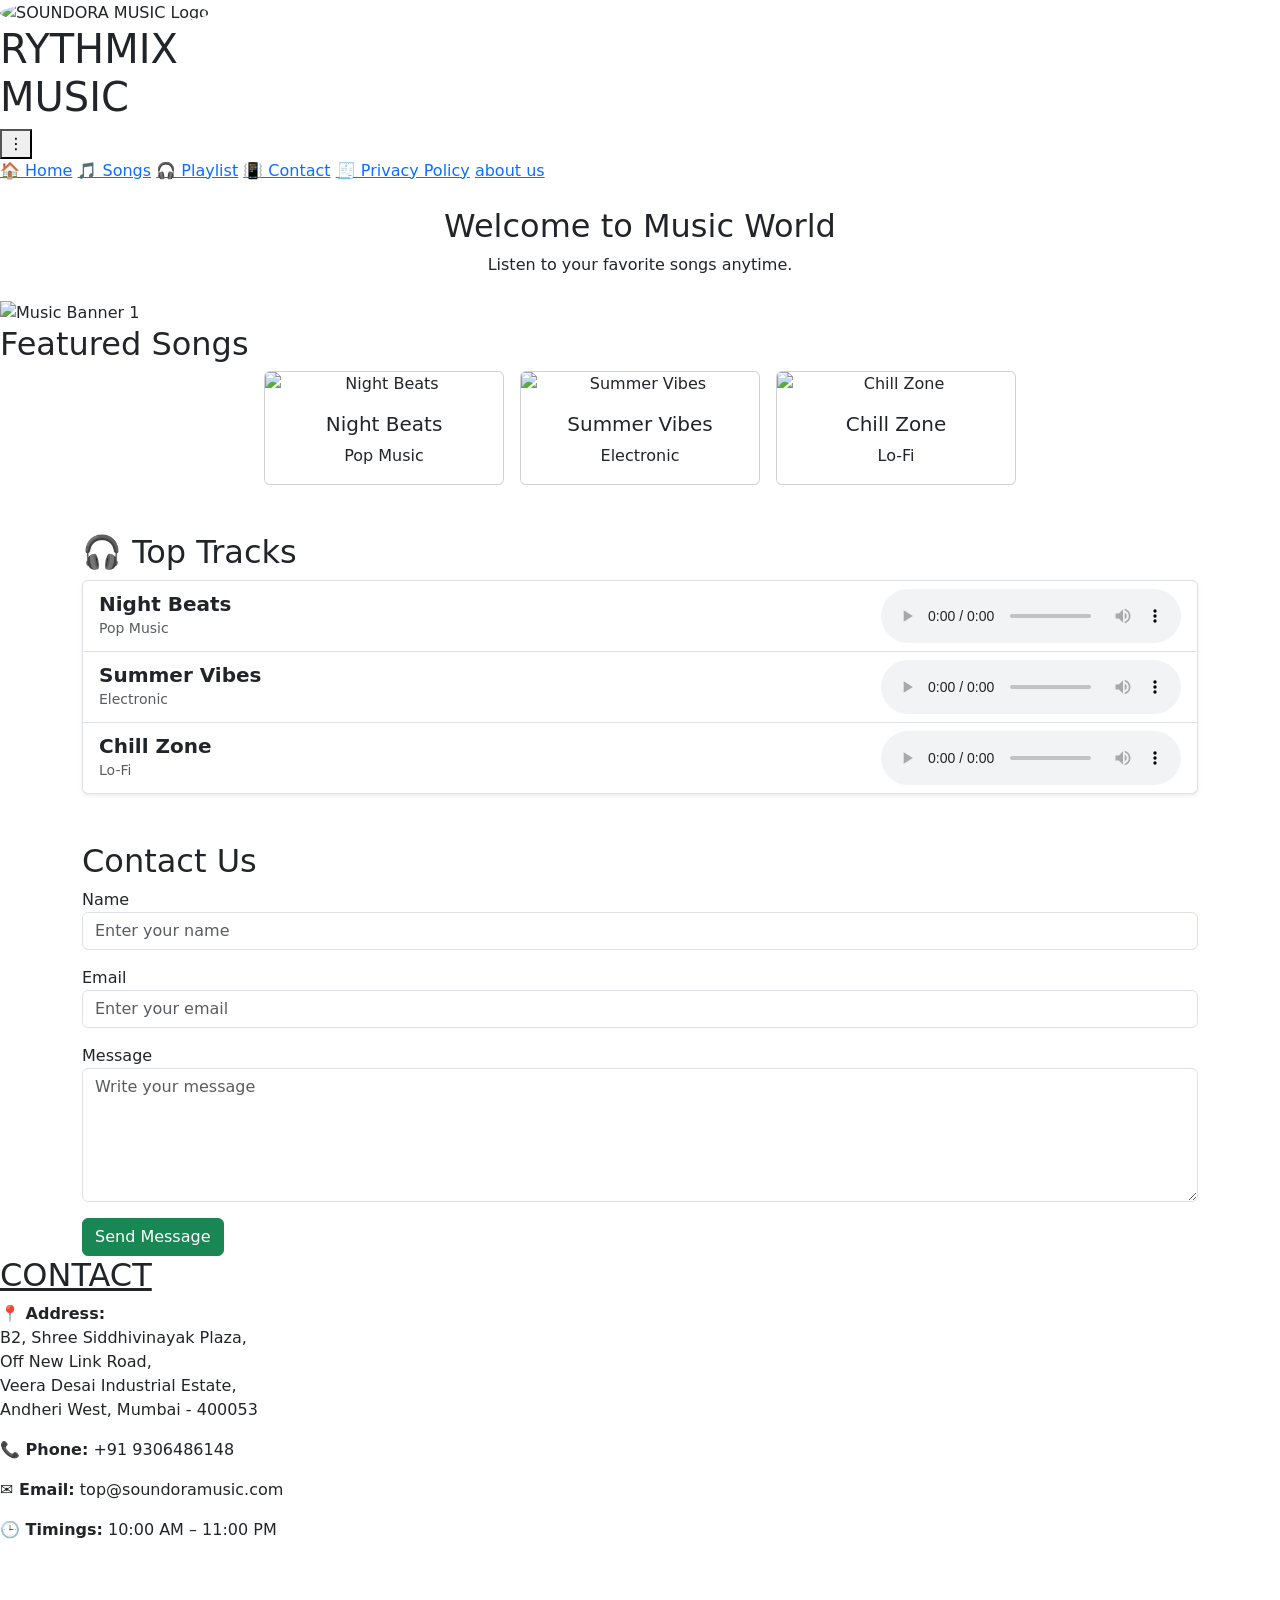
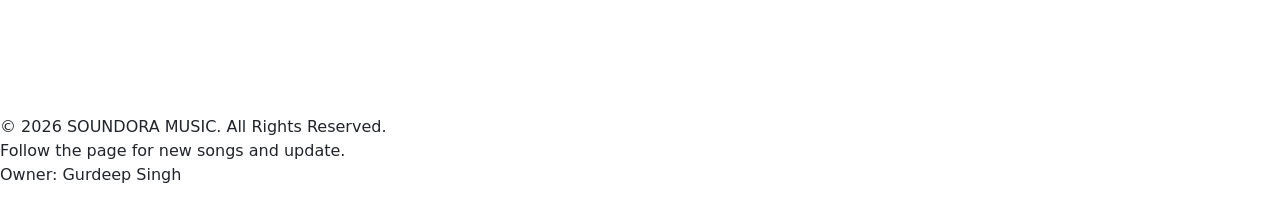
==== index.html @ fdf4f631 "Initial commit" ====
<!DOCTYPE html>
<html lang="en">
<head>
    <meta charset="UTF-8">
    <meta name="viewport" content="width=device-width, initial-scale=1.0">
    <title>RYTHMIX MUSIC</title>

    <link href="https://cdn.jsdelivr.net/npm/bootstrap@5.3.8/dist/css/bootstrap.min.css" rel="stylesheet">

    <link rel="stylesheet" href="style.css">
</head>

<body>

    <section class="header" id="home">
        <header class="header-box">
            <img src="images/logo2.png" alt="SOUNDORA MUSIC Logo" class="rounded-circle img-fluid logo">
            <h1 class="sound">RYTHMIX<br>MUSIC</h1>
        </header>
    </section>

    <div class="menu-container">
        <button class="dot-btn" onclick="toggleMenu()">⋮</button>
        <div id="menu" class="menu">
            <a href="index.html">🏠 Home</a>
            <a href="#songs">🎵 Songs</a>
            <a href="#playlist">🎧 Playlist</a>
            <a href="contact.html">📳 Contact</a>
            <a href="privacy_policy.html">🧾 Privacy Policy</a>
            <a href="about_us.html">about us</a>
        </div>
    </div>

    <section class="hero text-center my-4">
        <h2>Welcome to Music World</h2>
        <p>Listen to your favorite songs anytime.</p>
    </section>

    <div id="musicCarousel" class="carousel slide" data-bs-ride="carousel">
        <div class="carousel-inner">
            <div class="carousel-item active">
                <img src="m1.jpg" class="d-block w-100" alt="Music Banner 1">
            </div>
            <div class="carousel-item">
                <img src="m2.jpg" class="d-block w-100" alt="Music Banner 2">
            </div>
            <div class="carousel-item">
                <img src="m3.jpg" class="d-block w-100" alt="Music Banner 3">
            </div>
        </div>
    </div>

    <section id="songs">
        <h2 class="section-title">Featured Songs</h2>
        <div class="carousel1 d-flex flex-wrap justify-content-center gap-3">
            
            <div class="card text-center" style="width: 15rem;">
                <img src="https://picsum.photos/300/300?1" class="card-img-top" alt="Night Beats">
                <div class="card-body">
                    <h3 class="card-title h5">Night Beats</h3>
                    <p class="card-text">Pop Music</p>
                </div>
            </div>

            <div class="card text-center" style="width: 15rem;">
                <img src="https://picsum.photos/300/300?2" class="card-img-top" alt="Summer Vibes">
                <div class="card-body">
                    <h3 class="card-title h5">Summer Vibes</h3>
                    <p class="card-text">Electronic</p>
                </div>
            </div>

            <div class="card text-center" style="width: 15rem;">
                <img src="https://picsum.photos/300/300?3" class="card-img-top" alt="Chill Zone">
                <div class="card-body">
                    <h3 class="card-title h5">Chill Zone</h3>
                    <p class="card-text">Lo-Fi</p>
                </div>
            </div>

        </div>
    </section>

    <section id="playlist" class="container mt-5 mb-5">
        <h2 class="section-title">🎧 Top Tracks</h2>

        <div class="list-group shadow-sm">
            <div class="list-group-item d-flex justify-content-between align-items-center music-item">
                <div>
                    <h5 class="mb-0 fw-bold text-dark">Night Beats</h5>
                    <small class="text-muted">Pop Music</small>
                </div>
                <audio controls class="custom-audio">
                    <source src="song/song1.mp3" type="audio/mpeg">
                    Your browser does not support the audio element.
                </audio>
            </div>

            <div class="list-group-item d-flex justify-content-between align-items-center music-item">
                <div>
                    <h5 class="mb-0 fw-bold text-dark">Summer Vibes</h5>
                    <small class="text-muted">Electronic</small>
                </div>
                <audio controls class="custom-audio">
                    <source src="song/song2.mp3" type="audio/mpeg">
                </audio>
            </div>

            <div class="list-group-item d-flex justify-content-between align-items-center music-item">
                <div>
                    <h5 class="mb-0 fw-bold text-dark">Chill Zone</h5>
                    <small class="text-muted">Lo-Fi</small>
                </div>
                <audio controls class="custom-audio">
                    <source src="song/song3.mp3" type="audio/mpeg">
                </audio>
            </div>
        </div>
    </section>
       
    <div class="container">
    <div class="contact-box">

        <h2>Contact Us</h2>

        <form class="form1">

            <div class="mb-3">
                <label>Name</label>
                <input type="text" class="form-control" placeholder="Enter your name">
            </div>

            <div class="mb-3">
                <label>Email</label>
                <input type="email" class="form-control" placeholder="Enter your email">
            </div>

            <div class="mb-3">
                <label>Message</label>
                <textarea class="form-control" rows="5" placeholder="Write your message"></textarea>
            </div>

            <button type="submit" class="btn btn-success" id="btn1">
                Send Message
            </button>

        </form>

    </div>
</div>
     
    <footer id="contact">
        <h2 class="footer-title"><u>CONTACT</u></h2>

        <div class="contact-info-box">
            <p><strong>📍 Address:</strong><br>
            B2, Shree Siddhivinayak Plaza,<br>
            Off New Link Road,<br>
            Veera Desai Industrial Estate,<br>
            Andheri West, Mumbai - 400053</p>

            <p><strong>📞 Phone:</strong> +91 9306486148</p>
            <p><strong>✉️ Email:</strong> top@soundoramusic.com</p>
            <p><strong>🕒 Timings:</strong> 10:00 AM – 11:00 PM</p>

            <iframe
                src="https://maps.google.com/maps?q=Veera%20Desai%20Industrial%20Estate,%20Andheri%20West,%20Mumbai&t=&z=13&ie=UTF8&iwloc=&output=embed"
                class="map-frame" allowfullscreen="" loading="lazy">
            </iframe>
        </div>


        <p class="copyright">
            © 2026 SOUNDORA MUSIC. All Rights Reserved.<br>
            Follow the page for new songs and update.<br>
            Owner: Gurdeep Singh
        </p>
    </footer>

    <script>
        function toggleMenu() {
            document.getElementById("menu").classList.toggle("show");
        }
    </script>
    <script src="https://cdn.jsdelivr.net/npm/bootstrap@5.3.8/dist/js/bootstrap.bundle.min.js"></script>

</body>
</html>
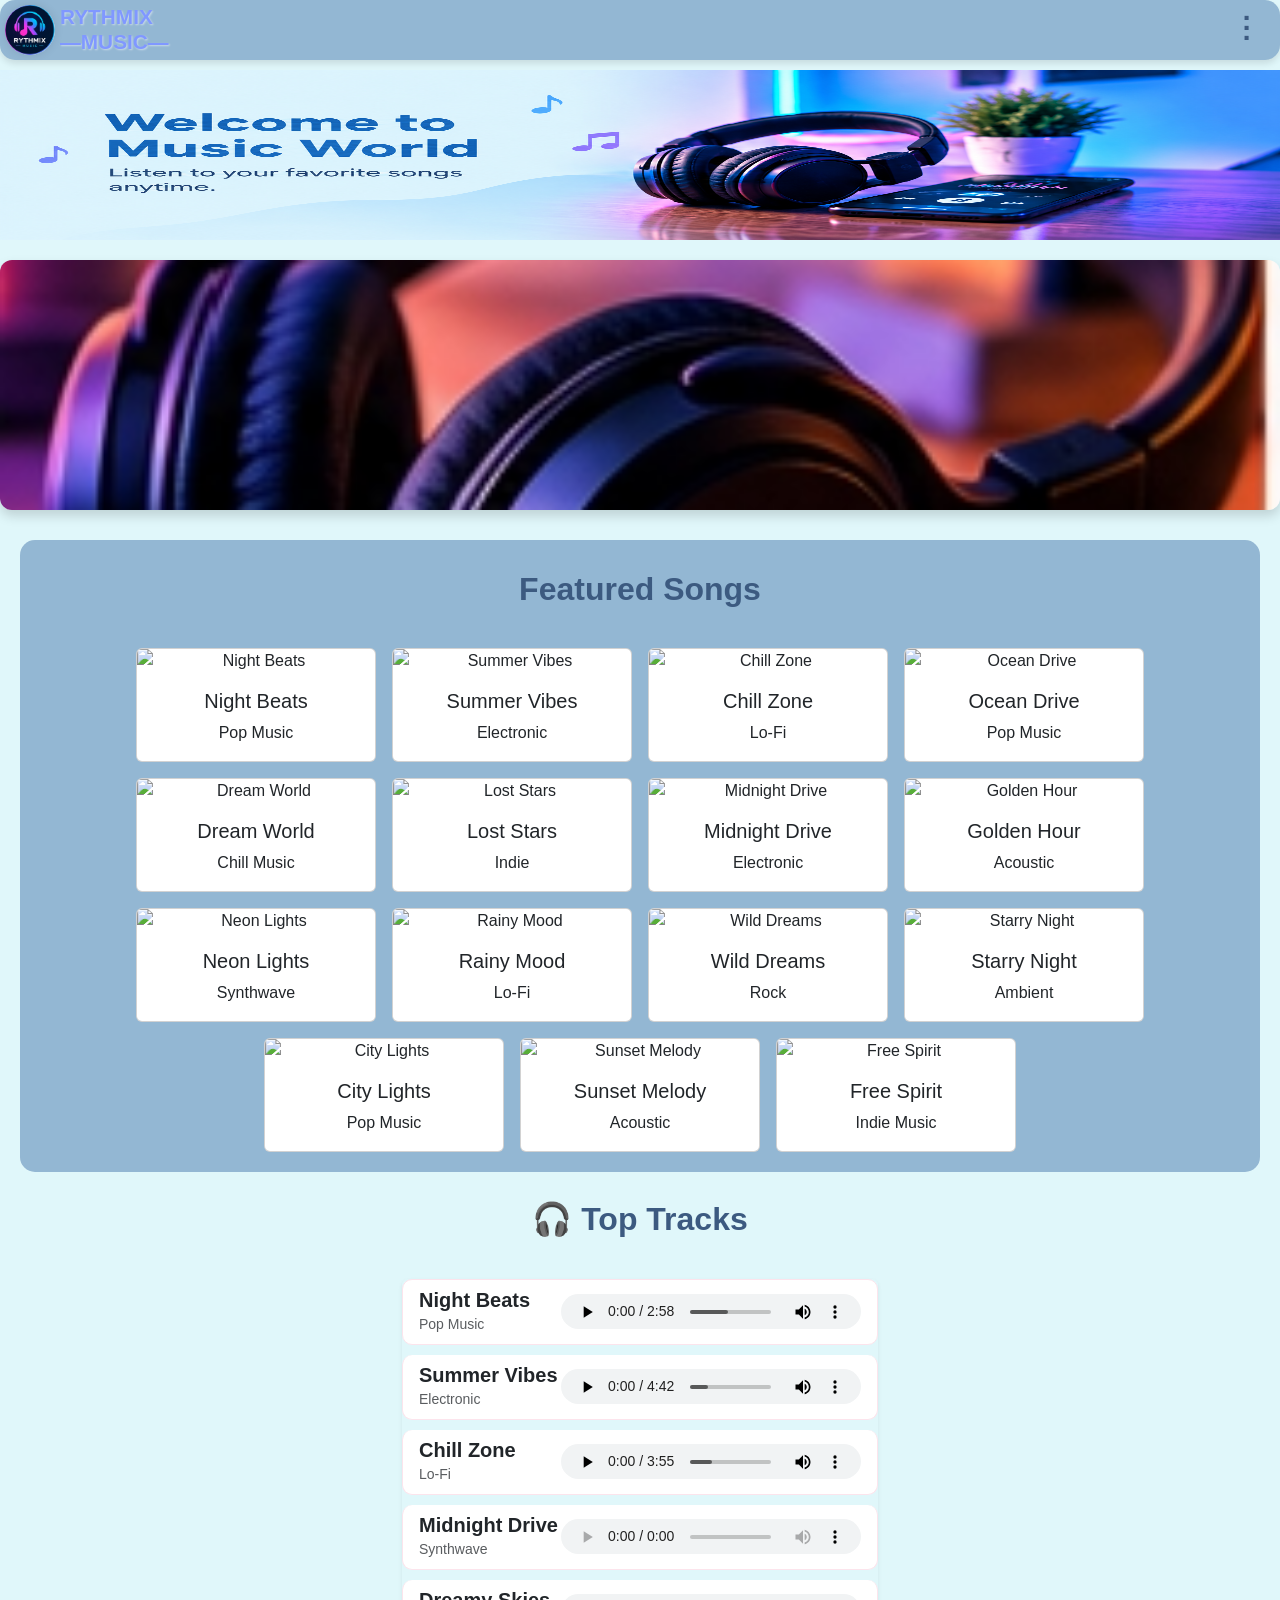
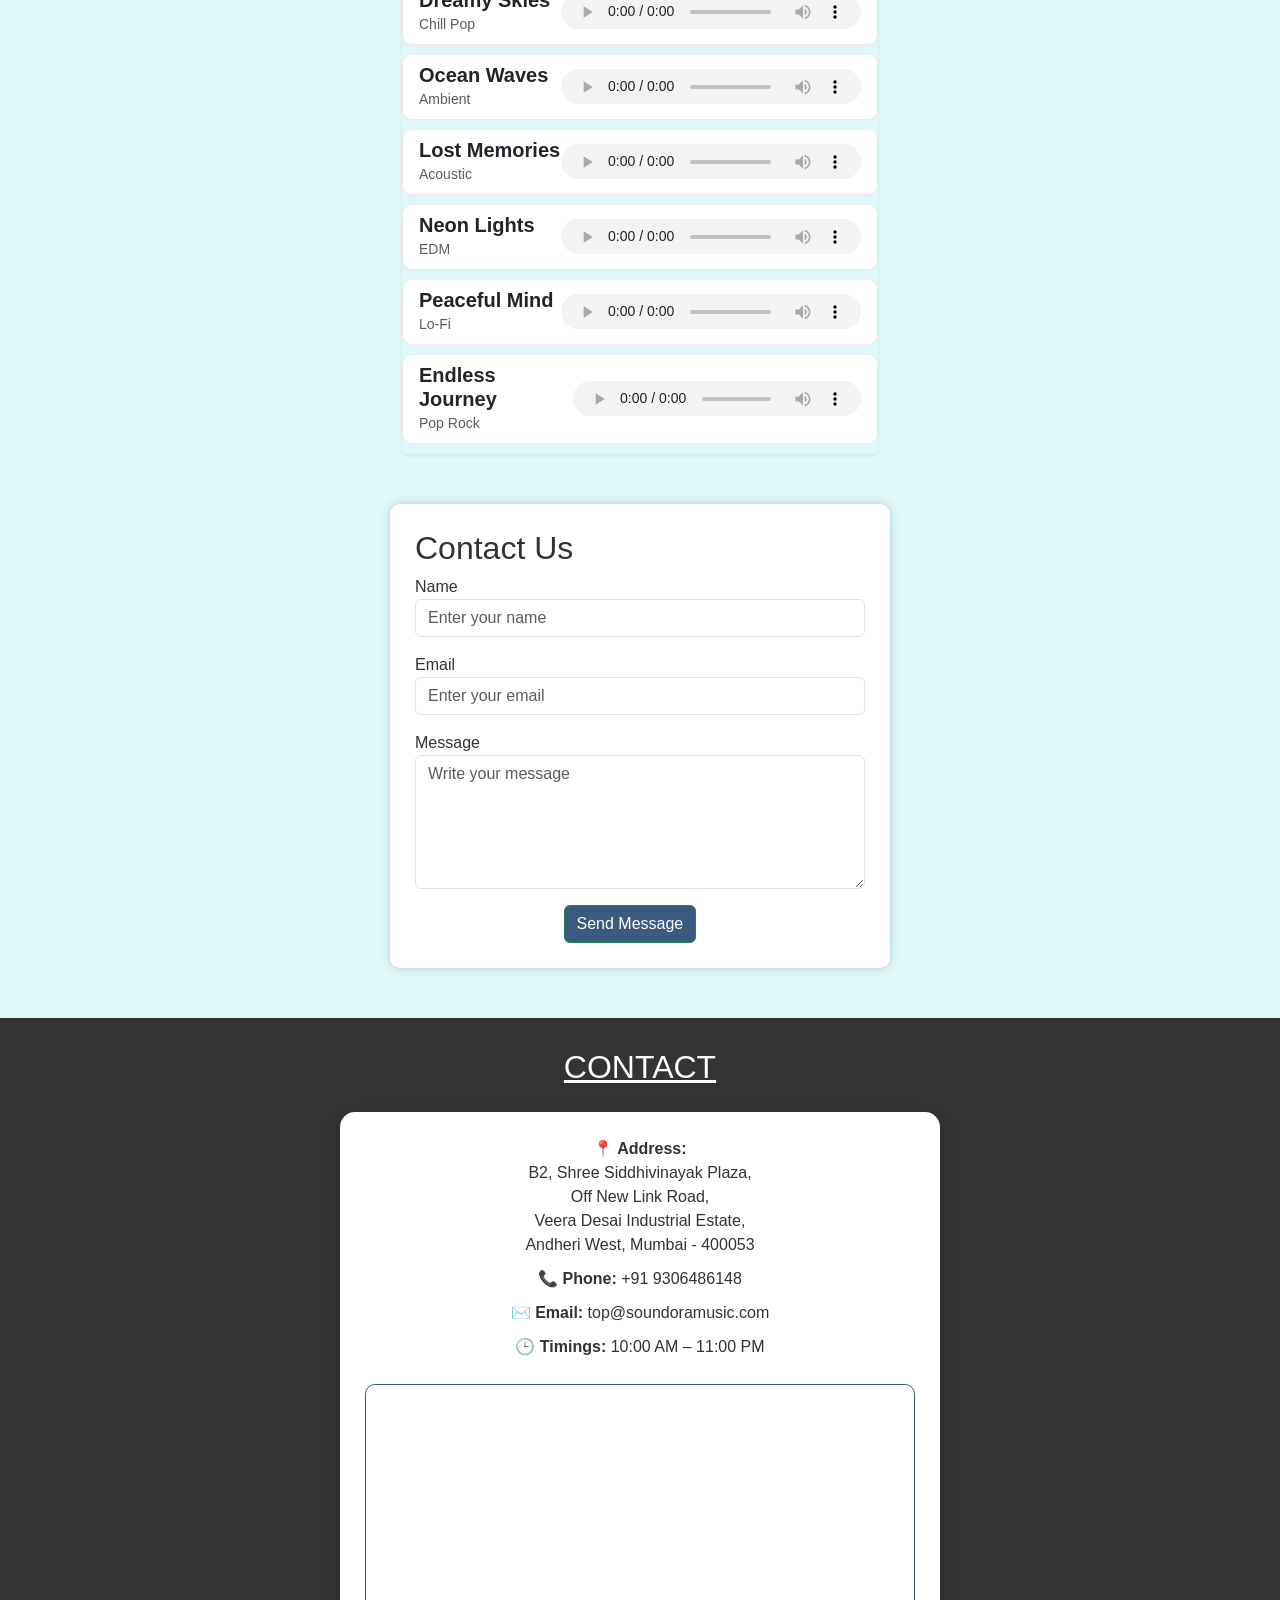
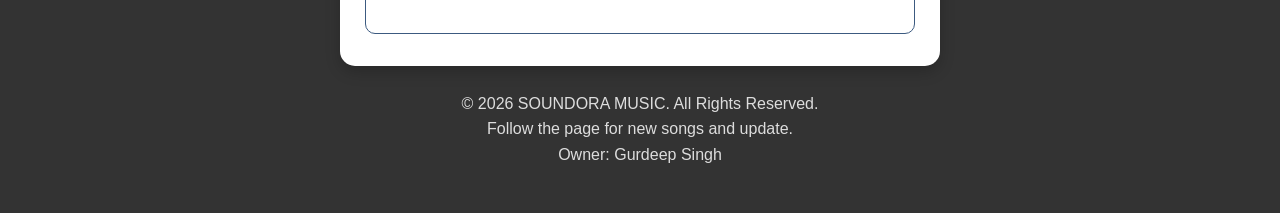
==== commit bc2cab2e: "Rename Index.html to index.html" ====
--- a/index.html
+++ b/index.html
@@ -7,15 +7,15 @@
 
     <link href="https://cdn.jsdelivr.net/npm/bootstrap@5.3.8/dist/css/bootstrap.min.css" rel="stylesheet">
 
-    <link rel="stylesheet" href="style.css">
+    <link rel="stylesheet" href="index.css">
 </head>
 
 <body>
 
     <section class="header" id="home">
         <header class="header-box">
-            <img src="images/logo2.png" alt="SOUNDORA MUSIC Logo" class="rounded-circle img-fluid logo">
-            <h1 class="sound">RYTHMIX<br>MUSIC</h1>
+            <img src="assets/images/img1.jpg" alt="SOUNDORA MUSIC Logo" class="rounded-circle img-fluid logo">
+            <h1>RYTHMIX<br>—MUSIC—</h1>
         </header>
     </section>
 
@@ -27,96 +27,272 @@
             <a href="#playlist">🎧 Playlist</a>
             <a href="contact.html">📳 Contact</a>
             <a href="privacy_policy.html">🧾 Privacy Policy</a>
-            <a href="about_us.html">about us</a>
-        </div>
-    </div>
-
-    <section class="hero text-center my-4">
-        <h2>Welcome to Music World</h2>
-        <p>Listen to your favorite songs anytime.</p>
+        </div>
+    </div>
+
+    <section>
+        <img class="head-img" src="assets/images/img6.png" alt="">
     </section>
 
     <div id="musicCarousel" class="carousel slide" data-bs-ride="carousel">
         <div class="carousel-inner">
             <div class="carousel-item active">
-                <img src="m1.jpg" class="d-block w-100" alt="Music Banner 1">
+                <img src="assets/images/img2.jpg" class="d-block w-100" alt="Music Banner 1">
             </div>
             <div class="carousel-item">
-                <img src="m2.jpg" class="d-block w-100" alt="Music Banner 2">
+                <img src="assets/images/img3.jpg" class="d-block w-100" alt="Music Banner 2">
             </div>
             <div class="carousel-item">
-                <img src="m3.jpg" class="d-block w-100" alt="Music Banner 3">
-            </div>
-        </div>
-    </div>
-
+                <img src="assets/images/img4.jpg" class="d-block w-100" alt="Music Banner 3">
+            </div>
+        </div>
+    </div>
+    
     <section id="songs">
-        <h2 class="section-title">Featured Songs</h2>
-        <div class="carousel1 d-flex flex-wrap justify-content-center gap-3">
-            
-            <div class="card text-center" style="width: 15rem;">
-                <img src="https://picsum.photos/300/300?1" class="card-img-top" alt="Night Beats">
-                <div class="card-body">
-                    <h3 class="card-title h5">Night Beats</h3>
-                    <p class="card-text">Pop Music</p>
-                </div>
-            </div>
-
-            <div class="card text-center" style="width: 15rem;">
-                <img src="https://picsum.photos/300/300?2" class="card-img-top" alt="Summer Vibes">
-                <div class="card-body">
-                    <h3 class="card-title h5">Summer Vibes</h3>
-                    <p class="card-text">Electronic</p>
-                </div>
-            </div>
-
-            <div class="card text-center" style="width: 15rem;">
-                <img src="https://picsum.photos/300/300?3" class="card-img-top" alt="Chill Zone">
-                <div class="card-body">
-                    <h3 class="card-title h5">Chill Zone</h3>
-                    <p class="card-text">Lo-Fi</p>
-                </div>
-            </div>
-
-        </div>
-    </section>
+    <h2 class="section-title">Featured Songs</h2>
+
+    <div class="carousel1 d-flex flex-wrap justify-content-center gap-3">
+
+        <div class="card text-center" style="width: 15rem;">
+            <img src="https://picsum.photos/300/300?1" class="card-img-top" alt="Night Beats">
+            <div class="card-body">
+                <h3 class="card-title h5">Night Beats</h3>
+                <p class="card-text">Pop Music</p>
+            </div>
+        </div>
+
+        <div class="card text-center" style="width: 15rem;">
+            <img src="https://picsum.photos/300/300?2" class="card-img-top" alt="Summer Vibes">
+            <div class="card-body">
+                <h3 class="card-title h5">Summer Vibes</h3>
+                <p class="card-text">Electronic</p>
+            </div>
+        </div>
+
+        <div class="card text-center" style="width: 15rem;">
+            <img src="https://picsum.photos/300/300?3" class="card-img-top" alt="Chill Zone">
+            <div class="card-body">
+                <h3 class="card-title h5">Chill Zone</h3>
+                <p class="card-text">Lo-Fi</p>
+            </div>
+        </div>
+
+        <div class="card text-center" style="width: 15rem;">
+            <img src="https://picsum.photos/300/300?4" class="card-img-top" alt="Ocean Drive">
+            <div class="card-body">
+                <h3 class="card-title h5">Ocean Drive</h3>
+                <p class="card-text">Pop Music</p>
+            </div>
+        </div>
+
+        <div class="card text-center" style="width: 15rem;">
+            <img src="https://picsum.photos/300/300?5" class="card-img-top" alt="Dream World">
+            <div class="card-body">
+                <h3 class="card-title h5">Dream World</h3>
+                <p class="card-text">Chill Music</p>
+            </div>
+        </div>
+
+        <div class="card text-center" style="width: 15rem;">
+            <img src="https://picsum.photos/300/300?6" class="card-img-top" alt="Lost Stars">
+            <div class="card-body">
+                <h3 class="card-title h5">Lost Stars</h3>
+                <p class="card-text">Indie</p>
+            </div>
+        </div>
+
+        <div class="card text-center" style="width: 15rem;">
+            <img src="https://picsum.photos/300/300?7" class="card-img-top" alt="Midnight Drive">
+            <div class="card-body">
+                <h3 class="card-title h5">Midnight Drive</h3>
+                <p class="card-text">Electronic</p>
+            </div>
+        </div>
+
+        <div class="card text-center" style="width: 15rem;">
+            <img src="https://picsum.photos/300/300?8" class="card-img-top" alt="Golden Hour">
+            <div class="card-body">
+                <h3 class="card-title h5">Golden Hour</h3>
+                <p class="card-text">Acoustic</p>
+            </div>
+        </div>
+
+        <div class="card text-center" style="width: 15rem;">
+            <img src="https://picsum.photos/300/300?9" class="card-img-top" alt="Neon Lights">
+            <div class="card-body">
+                <h3 class="card-title h5">Neon Lights</h3>
+                <p class="card-text">Synthwave</p>
+            </div>
+        </div>
+
+        <div class="card text-center" style="width: 15rem;">
+            <img src="https://picsum.photos/300/300?10" class="card-img-top" alt="Rainy Mood">
+            <div class="card-body">
+                <h3 class="card-title h5">Rainy Mood</h3>
+                <p class="card-text">Lo-Fi</p>
+            </div>
+        </div>
+
+        <div class="card text-center" style="width: 15rem;">
+            <img src="https://picsum.photos/300/300?11" class="card-img-top" alt="Wild Dreams">
+            <div class="card-body">
+                <h3 class="card-title h5">Wild Dreams</h3>
+                <p class="card-text">Rock</p>
+            </div>
+        </div>
+
+        <div class="card text-center" style="width: 15rem;">
+            <img src="https://picsum.photos/300/300?12" class="card-img-top" alt="Starry Night">
+            <div class="card-body">
+                <h3 class="card-title h5">Starry Night</h3>
+                <p class="card-text">Ambient</p>
+            </div>
+        </div>
+
+        <div class="card text-center" style="width: 15rem;">
+            <img src="https://picsum.photos/300/300?13" class="card-img-top" alt="City Lights">
+            <div class="card-body">
+                <h3 class="card-title h5">City Lights</h3>
+                <p class="card-text">Pop Music</p>
+            </div>
+        </div>
+
+        <div class="card text-center" style="width: 15rem;">
+            <img src="https://picsum.photos/300/300?14" class="card-img-top" alt="Sunset Melody">
+            <div class="card-body">
+                <h3 class="card-title h5">Sunset Melody</h3>
+                <p class="card-text">Acoustic</p>
+            </div>
+        </div>
+
+        <div class="card text-center" style="width: 15rem;">
+            <img src="https://picsum.photos/300/300?15" class="card-img-top" alt="Free Spirit">
+            <div class="card-body">
+                <h3 class="card-title h5">Free Spirit</h3>
+                <p class="card-text">Indie Music</p>
+            </div>
+        </div>
+
+    </div>
+</section>
 
     <section id="playlist" class="container mt-5 mb-5">
-        <h2 class="section-title">🎧 Top Tracks</h2>
-
-        <div class="list-group shadow-sm">
-            <div class="list-group-item d-flex justify-content-between align-items-center music-item">
-                <div>
-                    <h5 class="mb-0 fw-bold text-dark">Night Beats</h5>
-                    <small class="text-muted">Pop Music</small>
-                </div>
-                <audio controls class="custom-audio">
-                    <source src="song/song1.mp3" type="audio/mpeg">
-                    Your browser does not support the audio element.
-                </audio>
-            </div>
-
-            <div class="list-group-item d-flex justify-content-between align-items-center music-item">
-                <div>
-                    <h5 class="mb-0 fw-bold text-dark">Summer Vibes</h5>
-                    <small class="text-muted">Electronic</small>
-                </div>
-                <audio controls class="custom-audio">
-                    <source src="song/song2.mp3" type="audio/mpeg">
-                </audio>
-            </div>
-
-            <div class="list-group-item d-flex justify-content-between align-items-center music-item">
-                <div>
-                    <h5 class="mb-0 fw-bold text-dark">Chill Zone</h5>
-                    <small class="text-muted">Lo-Fi</small>
-                </div>
-                <audio controls class="custom-audio">
-                    <source src="song/song3.mp3" type="audio/mpeg">
-                </audio>
-            </div>
-        </div>
-    </section>
+    <h2 class="section-title">🎧 Top Tracks</h2>
+
+    <div class="list-group shadow-sm">
+
+        <!-- Song 1 -->
+        <div class="list-group-item d-flex justify-content-between align-items-center music-item">
+            <div>
+                <h5 class="mb-0 fw-bold text-dark">Night Beats</h5>
+                <small class="text-muted">Pop Music</small>
+            </div>
+            <audio controls class="custom-audio">
+                <source src="assets/songs/song1.mp3" type="audio/mpeg">
+            </audio>
+        </div>
+
+        <!-- Song 2 -->
+        <div class="list-group-item d-flex justify-content-between align-items-center music-item">
+            <div>
+                <h5 class="mb-0 fw-bold text-dark">Summer Vibes</h5>
+                <small class="text-muted">Electronic</small>
+            </div>
+            <audio controls class="custom-audio">
+                <source src="assets/songs/song2.mp3" type="audio/mpeg">
+            </audio>
+        </div>
+
+        <!-- Song 3 -->
+        <div class="list-group-item d-flex justify-content-between align-items-center music-item">
+            <div>
+                <h5 class="mb-0 fw-bold text-dark">Chill Zone</h5>
+                <small class="text-muted">Lo-Fi</small>
+            </div>
+            <audio controls class="custom-audio">
+                <source src="assets/songs/song3.mp3" type="audio/mpeg">
+            </audio>
+        </div>
+
+        <!-- Song 4 -->
+        <div class="list-group-item d-flex justify-content-between align-items-center music-item">
+            <div>
+                <h5 class="mb-0 fw-bold text-dark">Midnight Drive</h5>
+                <small class="text-muted">Synthwave</small>
+            </div>
+            <audio controls class="custom-audio">
+                <source src="assets/songs/song4.mp3" type="audio/mpeg">
+            </audio>
+        </div>
+
+        <!-- Song 5 -->
+        <div class="list-group-item d-flex justify-content-between align-items-center music-item">
+            <div>
+                <h5 class="mb-0 fw-bold text-dark">Dreamy Skies</h5>
+                <small class="text-muted">Chill Pop</small>
+            </div>
+            <audio controls class="custom-audio">
+                <source src="assets/songs/song5.mp3" type="audio/mpeg">
+            </audio>
+        </div>
+
+        <!-- Song 6 -->
+        <div class="list-group-item d-flex justify-content-between align-items-center music-item">
+            <div>
+                <h5 class="mb-0 fw-bold text-dark">Ocean Waves</h5>
+                <small class="text-muted">Ambient</small>
+            </div>
+            <audio controls class="custom-audio">
+                <source src="assets/songs/song6.mp3" type="audio/mpeg">
+            </audio>
+        </div>
+
+        <!-- Song 7 -->
+        <div class="list-group-item d-flex justify-content-between align-items-center music-item">
+            <div>
+                <h5 class="mb-0 fw-bold text-dark">Lost Memories</h5>
+                <small class="text-muted">Acoustic</small>
+            </div>
+            <audio controls class="custom-audio">
+                <source src="assets/songs/song7.mp3" type="audio/mpeg">
+            </audio>
+        </div>
+
+        <!-- Song 8 -->
+        <div class="list-group-item d-flex justify-content-between align-items-center music-item">
+            <div>
+                <h5 class="mb-0 fw-bold text-dark">Neon Lights</h5>
+                <small class="text-muted">EDM</small>
+            </div>
+            <audio controls class="custom-audio">
+                <source src="assets/songs/song8.mp3" type="audio/mpeg">
+            </audio>
+        </div>
+
+        <!-- Song 9 -->
+        <div class="list-group-item d-flex justify-content-between align-items-center music-item">
+            <div>
+                <h5 class="mb-0 fw-bold text-dark">Peaceful Mind</h5>
+                <small class="text-muted">Lo-Fi</small>
+            </div>
+            <audio controls class="custom-audio">
+                <source src="assets/songs/song9.mp3" type="audio/mpeg">
+            </audio>
+        </div>
+
+        <!-- Song 10 -->
+        <div class="list-group-item d-flex justify-content-between align-items-center music-item">
+            <div>
+                <h5 class="mb-0 fw-bold text-dark">Endless Journey</h5>
+                <small class="text-muted">Pop Rock</small>
+            </div>
+            <audio controls class="custom-audio">
+                <source src="assets/songs/song10.mp3" type="audio/mpeg">
+            </audio>
+        </div>
+
+    </div>
+</section>
        
     <div class="container">
     <div class="contact-box">
--- a/index.css
+++ b/index.css
@@ -0,0 +1,240 @@
+body {
+    background-color: #E0F7FA; 
+    font-family: 'Segoe UI', Tahoma, Geneva, Verdana, sans-serif;
+    color: #333;
+    margin: 0;
+    padding: 0;
+    overflow-x: hidden;
+}
+
+.section-title {
+    text-align: center;
+    color: #3C5A80;
+    font-weight: bold;
+    margin: 30px 0 20px 0;
+}
+
+.header{
+    height: 70px;
+    width: 100vm;
+    
+}
+.header-box {
+    display: flex;
+    align-items: center;
+    background-color: #93B7D3;
+    border-radius:15px;
+    box-shadow: 0 4px 6px rgba(0, 0, 0, 0.1);
+}
+
+.logo {
+    width: 50px;
+    height: 50px;
+    object-fit: cover;
+    margin: 5px;
+    box-shadow: 0 0 10px rgba(0, 0, 0, 0.1);
+}
+
+.header h1{
+    font-size: 1.3rem;
+    font-weight: bold;
+    color: #8098ff;
+    margin: 0;
+    text-shadow: 1px 1px 2px rgba(255, 255, 255, 0.5);
+}
+
+.head-img{
+    height: 170px;
+    width: 100vw;
+    margin-bottom: 20px;
+}
+
+.menu-container {
+    position: absolute;
+    top: 7px;
+    right: 10px;
+    z-index: 1000;
+}
+
+.dot-btn {
+    background: transparent;
+    border: none;
+    font-size: 28px;
+    color: #3C5A80;
+    cursor: pointer;
+    font-weight: bold;
+    padding: 0 10px;
+}
+
+.menu {
+    display: none;
+    position: absolute;
+    top: 40px;
+    right: 0;
+    background-color: #ffffff;
+    box-shadow: 0 8px 16px rgba(0, 0, 0, 0.2);
+    border-radius: 8px;
+    flex-direction: column;
+    min-width: 160px;
+    overflow: hidden;
+}
+
+.menu.show {
+    display: flex;
+}
+
+.menu a {
+    padding: 12px 16px;
+    text-decoration: none;
+    color: #333;
+    font-weight: 500;
+    border-bottom: 1px solid #f1f1f1;
+    transition: background-color 0.3s;
+}
+
+.menu a:hover {
+    background-color: #ffe4e1;
+    color: #3C5A80;
+}
+
+.hero{
+    background-image: url("img1.jpg");
+    background-size: cover;
+}
+.hero h2 {
+    color: #3C5A80;
+    font-weight: bold;
+    text-shadow: 1px 1px 3px rgba(0,0,0,0.1);
+    background-image: url("img1.jpg");
+    background-size: cover;
+}
+
+.hero p {
+    font-size: 1.1rem;
+    color: #555;
+    font-weight: 500;
+}
+
+#musicCarousel {
+    max-width: 100vm;
+    margin: 0 auto 30px auto;
+    border-radius: 12px;
+    overflow: hidden;
+    box-shadow: 0 6px 12px rgba(0, 0, 0, 0.15);
+   
+}
+
+#musicCarousel img {
+    height: 250px;
+    width: 100vm;
+    object-fit: cover;
+}
+
+ 
+#songs {
+    padding: 20px;
+    background-color: #93B7D3 ;
+    border-radius: 15px;
+    margin: 10px 20px;  
+}
+.section-title{
+    transform: translateY(-20px);
+}
+
+
+/* Hides scrollbar for horizontal carousel but keeps it functional */
+.horizontal-carousel {
+    scrollbar-width: none; /* Firefox */
+    -ms-overflow-style: none; /* IE and Edge */
+    -webkit-overflow-scrolling: touch; /* Smooth scrolling on iOS */
+}
+
+.horizontal-carousel::-webkit-scrollbar {
+    display: none; /* Chrome, Safari, Opera */
+}
+
+
+#playlist {
+    max-width: 500px;
+    margin: 0 auto;
+}
+
+.music-item {
+    background-color: #ffffff;
+    border: 1px solid #fce4ec;
+    border-radius: 10px !important;
+    margin-bottom: 10px;
+    transition: transform 0.2s ease, box-shadow 0.2s ease;
+}
+
+.music-item:hover {
+    transform: scale(1.02);
+    box-shadow: 0 4px 12px rgba(139, 0, 0, 0.15);
+    background-color: #fff0f3;
+}
+
+.custom-audio {
+    height: 35px;
+    outline: none;
+}
+
+ 
+footer#contact {
+    background-color: #333;
+    color: #fff;
+    padding: 30px 20px;
+    margin-top: 40px;
+}
+
+.footer-title {
+    text-align: center;
+    color: white;
+    margin-bottom: 25px;
+}
+
+.contact-info-box {
+    background-color: #ffffff;
+    color: #333;
+    padding: 25px;
+    border-radius: 15px;
+    box-shadow: 0 6px 15px rgba(0, 0, 0, 0.2);
+    max-width: 600px;
+    margin: 0 auto;
+    text-align: center;
+    align-item: centre;
+}
+
+.contact-info-box p {
+    margin-bottom: 10px;
+    font-size: 1rem;
+    line-height: 1.5;
+}
+
+.map-frame {
+    width: 100%;
+    height: 250px;
+    border: 1px solid #3C5A80;
+    border-radius: 10px;
+    margin-top: 15px;
+}
+
+.copyright {
+    text-align: center;
+    margin-top: 25px;
+    color: #ddd;
+    line-height: 1.6;
+}
+.contact-box{
+            max-width:500px;
+            margin:50px auto;
+            background: white;
+            padding:25px;
+            border-radius:10px;
+            box-shadow:0 0 10px rgba(0,0,0,0.2);
+        }
+        
+        #btn1{
+            background: #3C5A80;
+            margin-left: 33%;
+        }
+        
